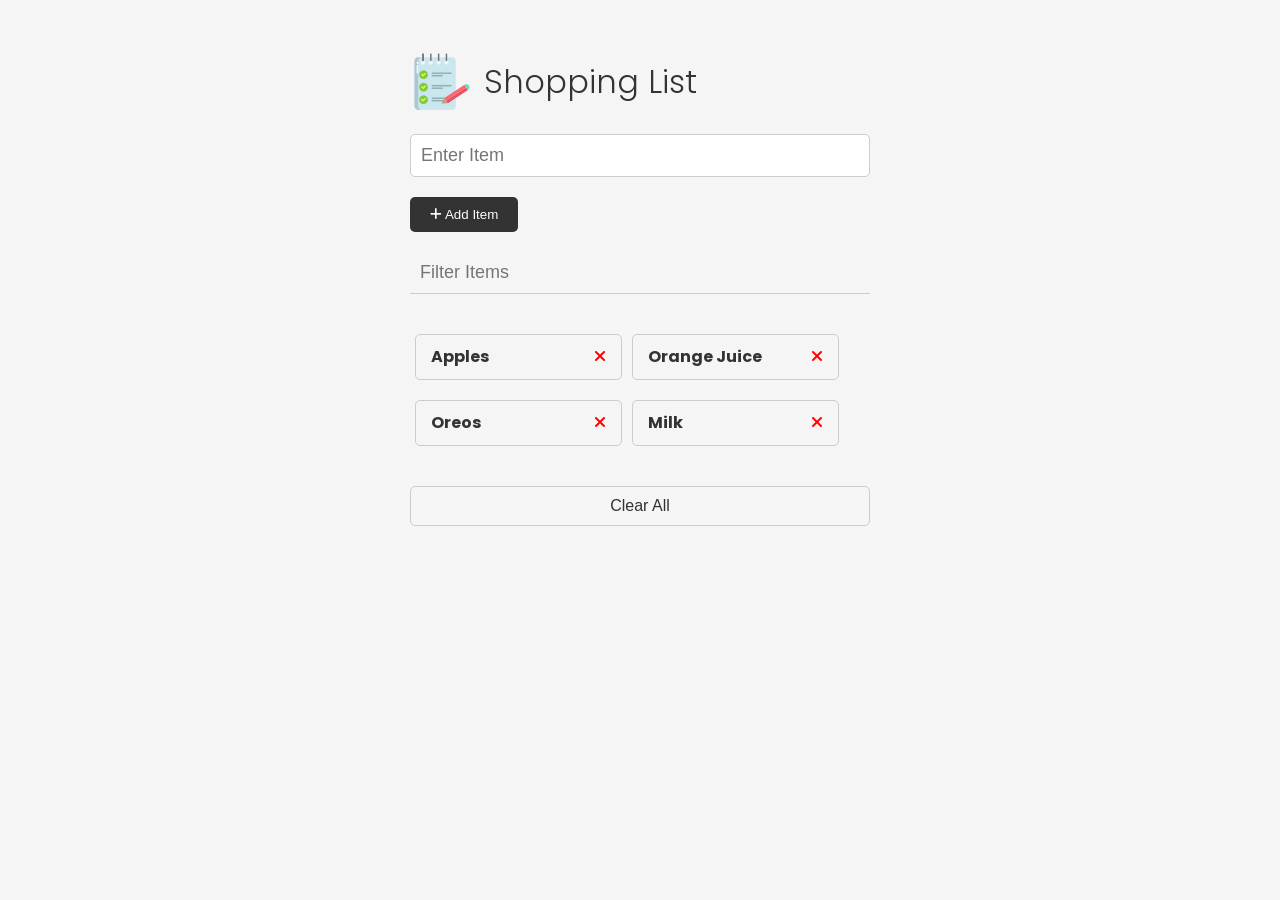
==== javascript-sandbox-start/08-shopping-list-project/index.html @ 3332b5e2 "before branching to project" ====
<!DOCTYPE html>
<html lang="en">
  <head>
    <meta charset="UTF-8" />
    <meta http-equiv="X-UA-Compatible" content="IE=edge" />
    <meta name="viewport" content="width=device-width, initial-scale=1.0" />
    <link
      rel="stylesheet"
      href="https://cdnjs.cloudflare.com/ajax/libs/font-awesome/6.1.2/css/all.min.css"
      integrity="sha512-1sCRPdkRXhBV2PBLUdRb4tMg1w2YPf37qatUFeS7zlBy7jJI8Lf4VHwWfZZfpXtYSLy85pkm9GaYVYMfw5BC1A=="
      crossorigin="anonymous"
      referrerpolicy="no-referrer"
    />
    <link rel="stylesheet" href="style.css" />
    <title>Shopping List</title>
  </head>
  <body>
    <div class="container">
      <header>
        <img src="images/note.png" alt="" />
        <h1>Shopping List</h1>
      </header>
      <form id="item-form">
        <div class="form-control">
          <input
            type="text"
            class="form-input"
            id="item-input"
            name="item"
            placeholder="Enter Item"
          />
        </div>
        <div class="form-control">
          <button type="submit" class="btn">
            <i class="fa-solid fa-plus"></i> Add Item
          </button>
        </div>
      </form>

      <div class="filter">
        <input
          type="text"
          class="form-input-filter"
          id="filter"
          placeholder="Filter Items"
        />
      </div>

      <ul id="item-list" class="items">
        <li>
          Apples
          <button class="remove-item btn-link text-red">
            <i class="fa-solid fa-xmark"></i>
          </button>
        </li>
        <li>
          Orange Juice
          <button class="remove-item btn-link text-red">
            <i class="fa-solid fa-xmark"></i>
          </button>
        </li>
        <li>
          Oreos
          <button class="remove-item btn-link text-red">
            <i class="fa-solid fa-xmark"></i>
          </button>
        </li>
        <li>
          Milk
          <button class="remove-item btn-link text-red">
            <i class="fa-solid fa-xmark"></i>
          </button>
        </li>
      </ul>

      <button id="clear" class="btn-clear">Clear All</button>
    </div>

    <script src="script.js"></script>
  </body>
</html>
---- javascript-sandbox-start/08-shopping-list-project/style.css ----
@import url('https://fonts.googleapis.com/css2?family=Poppins:wght@300;400;700&display=swap');

*,
*::before,
*::after {
  margin: 0;
  padding: 0;
  box-sizing: border-box;
}

body {
  font-family: 'Poppins', sans-serif;
  font-size: 16px;
  line-height: 1.5;
  color: #333;
  background-color: #f5f5f5;
}

header {
  display: flex;
  justify-content: flex-start;
  align-items: center;
  margin-bottom: 20px;
}

header h1 {
  font-weight: 300;
  margin-left: 10px;
}

.container {
  max-width: 500px;
  margin: 30px auto;
  padding: 20px;
}

/* Form & Input */
.form-input {
  width: 100%;
  font-size: 18px;
  margin-bottom: 20px;
  padding: 10px;
  border: 1px solid #ccc;
  border-radius: 5px;
  outline: none;
}

.form-input-filter {
  margin-top: 20px;
  width: 100%;
  font-size: 18px;
  margin-bottom: 20px;
  padding: 10px;
  border: none;
  border-bottom: 1px solid #ccc;
  background: transparent;
  outline: none;
}

/* Buttons */
.btn {
  background-color: #333;
  color: #fff;
  border: none;
  border-radius: 5px;
  padding: 10px 20px;
  cursor: pointer;
}

.btn:hover {
  background-color: #444;
}

.btn-link {
  font-size: 16px;
  background-color: transparent;
  color: #333;
  border: none;
  padding: 0;
  cursor: pointer;
}

.btn-clear {
  margin-top: 20px;
  width: 100%;
  font-size: 16px;
  background-color: transparent;
  color: #333;
  border: 1px solid #ccc;
  border-radius: 5px;
  padding: 10px 20px;
  cursor: pointer;
}

.btn-clear:hover {
  background-color: #f1f1f1;
}

.text-red {
  color: red;
}

/* Items */

.items {
  margin-top: 20px;
  display: flex;
  flex-wrap: wrap;
}

.items li {
  display: flex;
  justify-content: space-between;
  width: 45%;
  border: 1px solid #ccc;
  border-radius: 5px;
  padding: 10px 15px;
  margin: 0 5px 20px;
  font-weight: 700;
}

@media (max-width: 500px) {
  .items li {
    width: 100%;
  }
}
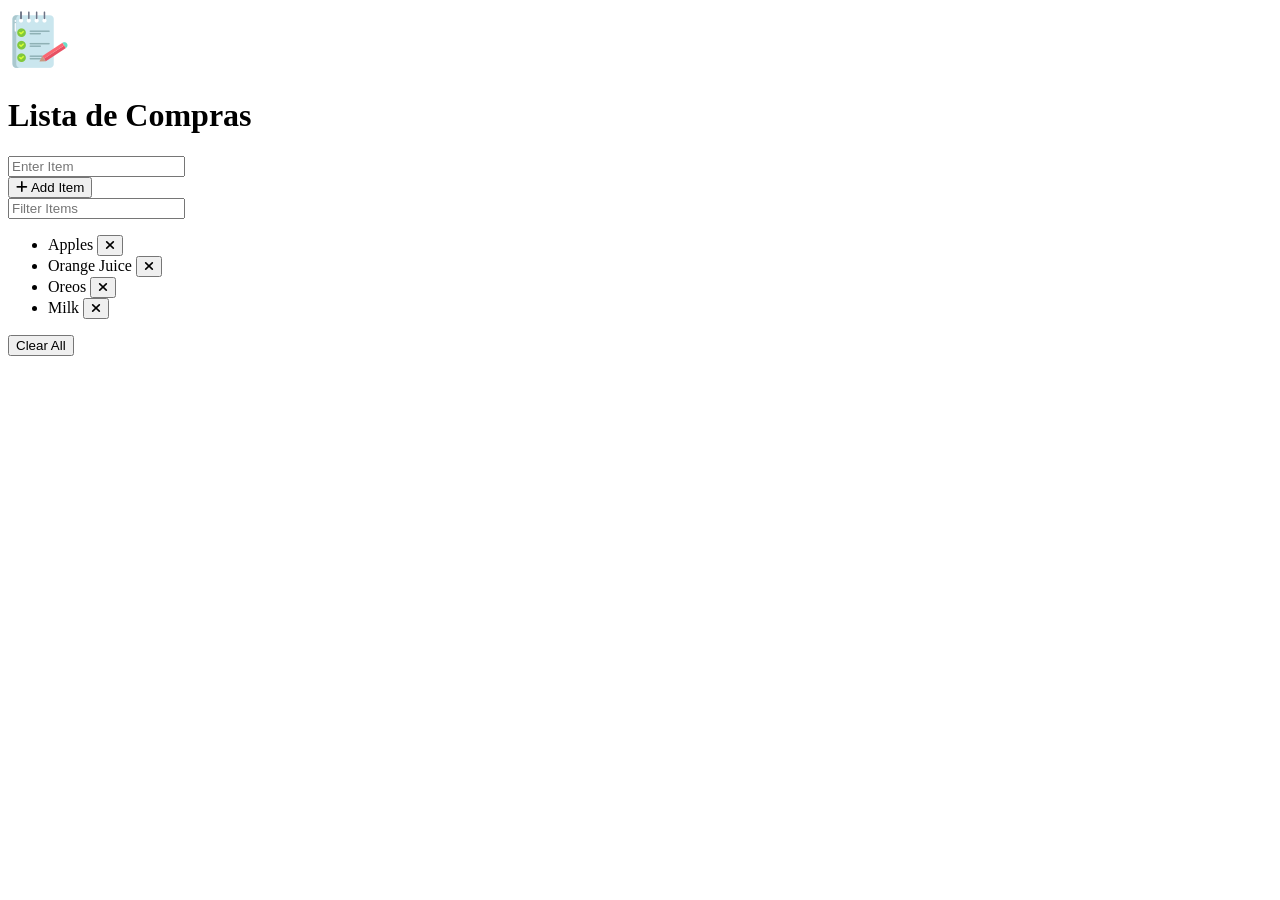
==== commit 2a66a554: "created index.html with hard coded list" ====
--- a/javascript-sandbox-start/08-shopping-list-project/index.html
+++ b/javascript-sandbox-start/08-shopping-list-project/index.html
@@ -1,81 +1,80 @@
-<!DOCTYPE html>
-<html lang="en">
-  <head>
-    <meta charset="UTF-8" />
-    <meta http-equiv="X-UA-Compatible" content="IE=edge" />
-    <meta name="viewport" content="width=device-width, initial-scale=1.0" />
-    <link
-      rel="stylesheet"
-      href="https://cdnjs.cloudflare.com/ajax/libs/font-awesome/6.1.2/css/all.min.css"
-      integrity="sha512-1sCRPdkRXhBV2PBLUdRb4tMg1w2YPf37qatUFeS7zlBy7jJI8Lf4VHwWfZZfpXtYSLy85pkm9GaYVYMfw5BC1A=="
-      crossorigin="anonymous"
-      referrerpolicy="no-referrer"
-    />
-    <link rel="stylesheet" href="style.css" />
-    <title>Shopping List</title>
-  </head>
-  <body>
-    <div class="container">
-      <header>
-        <img src="images/note.png" alt="" />
-        <h1>Shopping List</h1>
-      </header>
-      <form id="item-form">
-        <div class="form-control">
-          <input
-            type="text"
-            class="form-input"
-            id="item-input"
-            name="item"
-            placeholder="Enter Item"
-          />
-        </div>
-        <div class="form-control">
-          <button type="submit" class="btn">
-            <i class="fa-solid fa-plus"></i> Add Item
-          </button>
-        </div>
-      </form>
-
-      <div class="filter">
-        <input
-          type="text"
-          class="form-input-filter"
-          id="filter"
-          placeholder="Filter Items"
-        />
-      </div>
-
-      <ul id="item-list" class="items">
-        <li>
-          Apples
-          <button class="remove-item btn-link text-red">
-            <i class="fa-solid fa-xmark"></i>
-          </button>
-        </li>
-        <li>
-          Orange Juice
-          <button class="remove-item btn-link text-red">
-            <i class="fa-solid fa-xmark"></i>
-          </button>
-        </li>
-        <li>
-          Oreos
-          <button class="remove-item btn-link text-red">
-            <i class="fa-solid fa-xmark"></i>
-          </button>
-        </li>
-        <li>
-          Milk
-          <button class="remove-item btn-link text-red">
-            <i class="fa-solid fa-xmark"></i>
-          </button>
-        </li>
-      </ul>
-
-      <button id="clear" class="btn-clear">Clear All</button>
-    </div>
-
-    <script src="script.js"></script>
-  </body>
-</html>
+<!doctype html>
+<html lang="en">
+  <head>
+    <meta charset="UTF-8" />
+    <meta http-equiv="X-UA-Compatible" content="IE=edge" />
+    <meta name="viewport" content="width=device-width, initial-scale=1.0" />
+    <link
+      rel="stylesheet"
+      href="https://cdnjs.cloudflare.com/ajax/libs/font-awesome/6.1.2/css/all.min.css"
+      integrity="sha512-1sCRPdkRXhBV2PBLUdRb4tMg1w2YPf37qatUFeS7zlBy7jJI8Lf4VHwWfZZfpXtYSLy85pkm9GaYVYMfw5BC1A=="
+      crossorigin="anonymous"
+      referrerpolicy="no-referrer"
+    />
+    <link rel="stylesheet" href="style.css" />
+    <title>Lista de Compras</title>
+  </head>
+  <body>
+    <div class="container">
+      <header>
+        <img src="images/note.png" alt="logo" />
+        <h1>Lista de Compras</h1>
+      </header>
+
+      <form id="item-form">
+        <div class="form-control">
+          <input
+            type="text"
+            class="form-input"
+            name="item"
+            id="item-input"
+            placeholder="Enter Item"
+          />
+        </div>
+        <div class="form-control">
+          <button type="submit" class="btn">
+            <i class="fa-solid fa-plus"></i> Add Item
+          </button>
+        </div>
+      </form>
+
+      <div class="filter">
+        <input
+          type="text"
+          class="form-input-filter"
+          id="filter"
+          placeholder="Filter Items"
+        />
+      </div>
+
+      <ul id="item-list" class="items">
+        <li>
+          Apples
+          <button class="remove-item btn-link text-red">
+            <i class="fa-solid fa-xmark"></i>
+          </button>
+        </li>
+        <li>
+          Orange Juice
+          <button class="remove-item btn-link text-red">
+            <i class="fa-solid fa-xmark"></i>
+          </button>
+        </li>
+        <li>
+          Oreos
+          <button class="remove-item btn-link text-red">
+            <i class="fa-solid fa-xmark"></i>
+          </button>
+        </li>
+        <li>
+          Milk
+          <button class="remove-item btn-link text-red">
+            <i class="fa-solid fa-xmark"></i>
+          </button>
+        </li>
+      </ul>
+
+      <button id="clear" class="btn-clear">Clear All</button>
+    </div>
+  </body>
+</html>
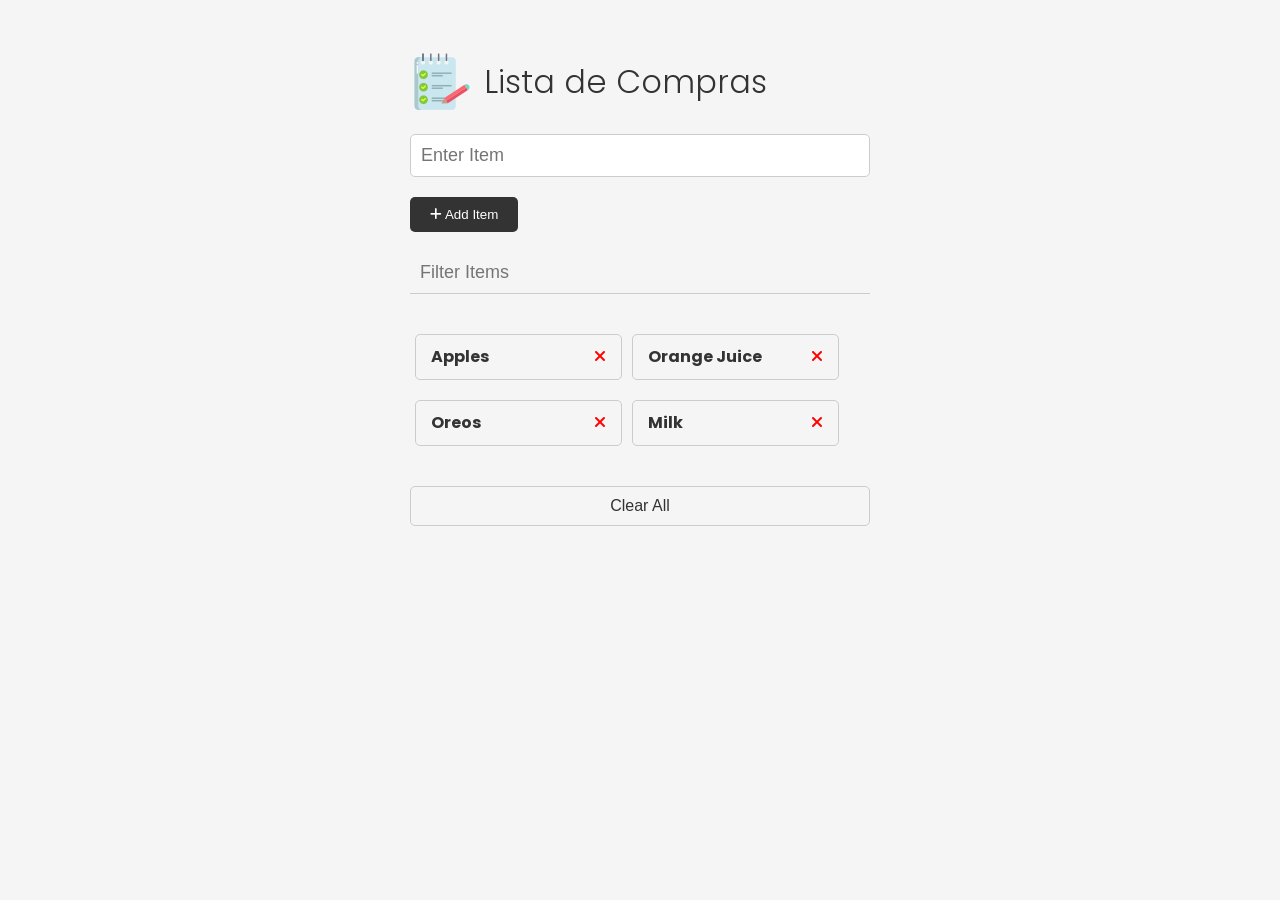
==== commit b790d45b: "creates script.js" ====
--- a/javascript-sandbox-start/08-shopping-list-project/index.html
+++ b/javascript-sandbox-start/08-shopping-list-project/index.html
@@ -12,6 +12,7 @@
       referrerpolicy="no-referrer"
     />
     <link rel="stylesheet" href="style.css" />
+    <script src="script.js" defer></script>
     <title>Lista de Compras</title>
   </head>
   <body>
--- a/javascript-sandbox-start/08-shopping-list-project/style.css
+++ b/javascript-sandbox-start/08-shopping-list-project/style.css
@@ -0,0 +1,126 @@
+@import url('https://fonts.googleapis.com/css2?family=Poppins:wght@300;400;700&display=swap');
+
+*,
+*::before,
+*::after {
+  margin: 0;
+  padding: 0;
+  box-sizing: border-box;
+}
+
+body {
+  font-family: 'Poppins', sans-serif;
+  font-size: 16px;
+  line-height: 1.5;
+  color: #333;
+  background-color: #f5f5f5;
+}
+
+header {
+  display: flex;
+  justify-content: flex-start;
+  align-items: center;
+  margin-bottom: 20px;
+}
+
+header h1 {
+  font-weight: 300;
+  margin-left: 10px;
+}
+
+.container {
+  max-width: 500px;
+  margin: 30px auto;
+  padding: 20px;
+}
+
+/* Form & Input */
+.form-input {
+  width: 100%;
+  font-size: 18px;
+  margin-bottom: 20px;
+  padding: 10px;
+  border: 1px solid #ccc;
+  border-radius: 5px;
+  outline: none;
+}
+
+.form-input-filter {
+  margin-top: 20px;
+  width: 100%;
+  font-size: 18px;
+  margin-bottom: 20px;
+  padding: 10px;
+  border: none;
+  border-bottom: 1px solid #ccc;
+  background: transparent;
+  outline: none;
+}
+
+/* Buttons */
+.btn {
+  background-color: #333;
+  color: #fff;
+  border: none;
+  border-radius: 5px;
+  padding: 10px 20px;
+  cursor: pointer;
+}
+
+.btn:hover {
+  background-color: #444;
+}
+
+.btn-link {
+  font-size: 16px;
+  background-color: transparent;
+  color: #333;
+  border: none;
+  padding: 0;
+  cursor: pointer;
+}
+
+.btn-clear {
+  margin-top: 20px;
+  width: 100%;
+  font-size: 16px;
+  background-color: transparent;
+  color: #333;
+  border: 1px solid #ccc;
+  border-radius: 5px;
+  padding: 10px 20px;
+  cursor: pointer;
+}
+
+.btn-clear:hover {
+  background-color: #f1f1f1;
+}
+
+.text-red {
+  color: red;
+}
+
+/* Items */
+
+.items {
+  margin-top: 20px;
+  display: flex;
+  flex-wrap: wrap;
+}
+
+.items li {
+  display: flex;
+  justify-content: space-between;
+  width: 45%;
+  border: 1px solid #ccc;
+  border-radius: 5px;
+  padding: 10px 15px;
+  margin: 0 5px 20px;
+  font-weight: 700;
+}
+
+@media (max-width: 500px) {
+  .items li {
+    width: 100%;
+  }
+}
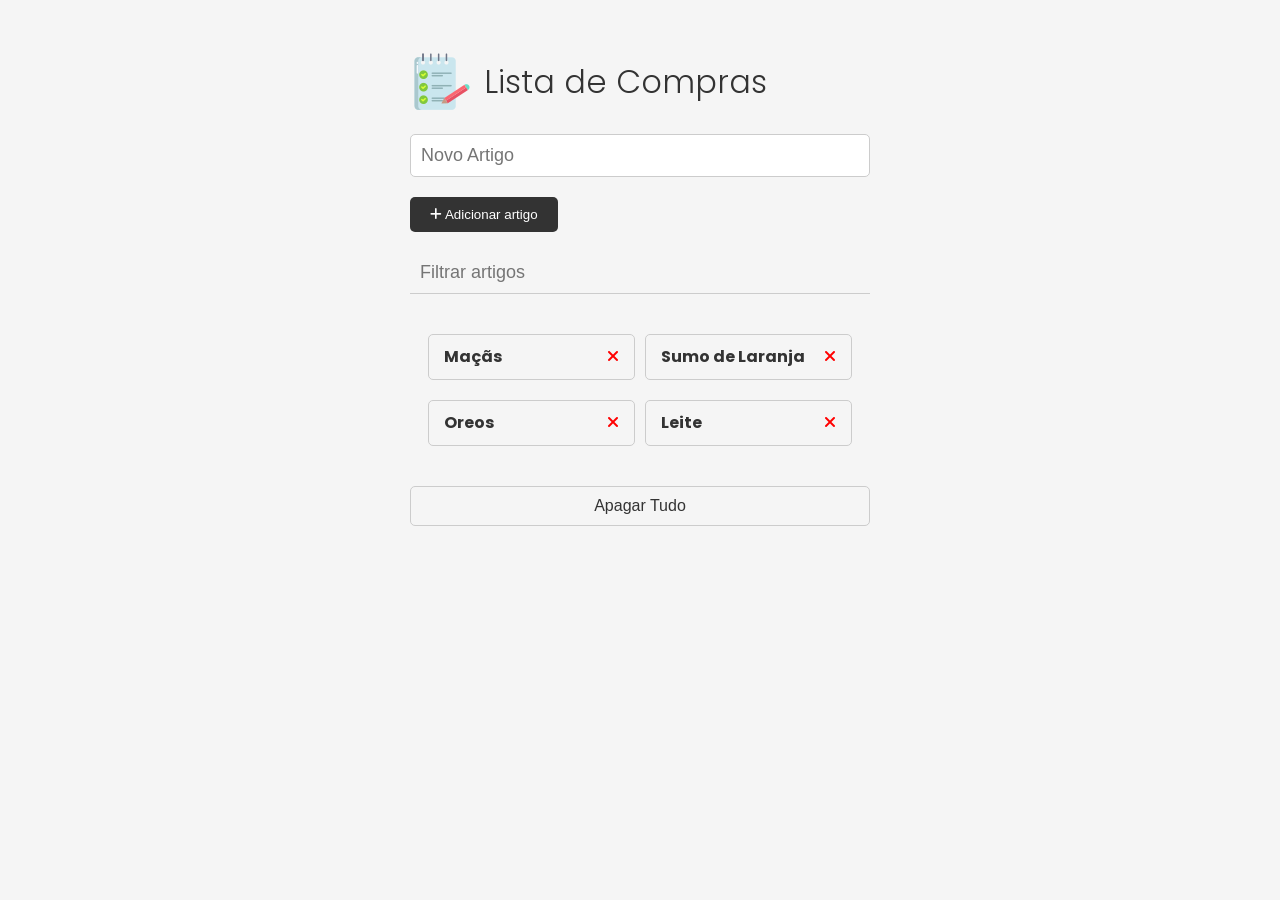
==== commit 5c0d9970: "implements single delete item and clear all" ====
--- a/javascript-sandbox-start/08-shopping-list-project/index.html
+++ b/javascript-sandbox-start/08-shopping-list-project/index.html
@@ -29,12 +29,12 @@
             class="form-input"
             name="item"
             id="item-input"
-            placeholder="Enter Item"
+            placeholder="Novo Artigo"
           />
         </div>
         <div class="form-control">
           <button type="submit" class="btn">
-            <i class="fa-solid fa-plus"></i> Add Item
+            <i class="fa-solid fa-plus"></i> Adicionar artigo
           </button>
         </div>
       </form>
@@ -44,19 +44,19 @@
           type="text"
           class="form-input-filter"
           id="filter"
-          placeholder="Filter Items"
+          placeholder="Filtrar artigos"
         />
       </div>
 
       <ul id="item-list" class="items">
         <li>
-          Apples
+          Maçãs
           <button class="remove-item btn-link text-red">
             <i class="fa-solid fa-xmark"></i>
           </button>
         </li>
         <li>
-          Orange Juice
+          Sumo de Laranja
           <button class="remove-item btn-link text-red">
             <i class="fa-solid fa-xmark"></i>
           </button>
@@ -68,14 +68,14 @@
           </button>
         </li>
         <li>
-          Milk
+          Leite
           <button class="remove-item btn-link text-red">
             <i class="fa-solid fa-xmark"></i>
           </button>
         </li>
       </ul>
 
-      <button id="clear" class="btn-clear">Clear All</button>
+      <button id="clear" class="btn-clear">Apagar Tudo</button>
     </div>
   </body>
 </html>
--- a/javascript-sandbox-start/08-shopping-list-project/style.css
+++ b/javascript-sandbox-start/08-shopping-list-project/style.css
@@ -106,6 +106,7 @@
   margin-top: 20px;
   display: flex;
   flex-wrap: wrap;
+  justify-content: center;
 }
 
 .items li {
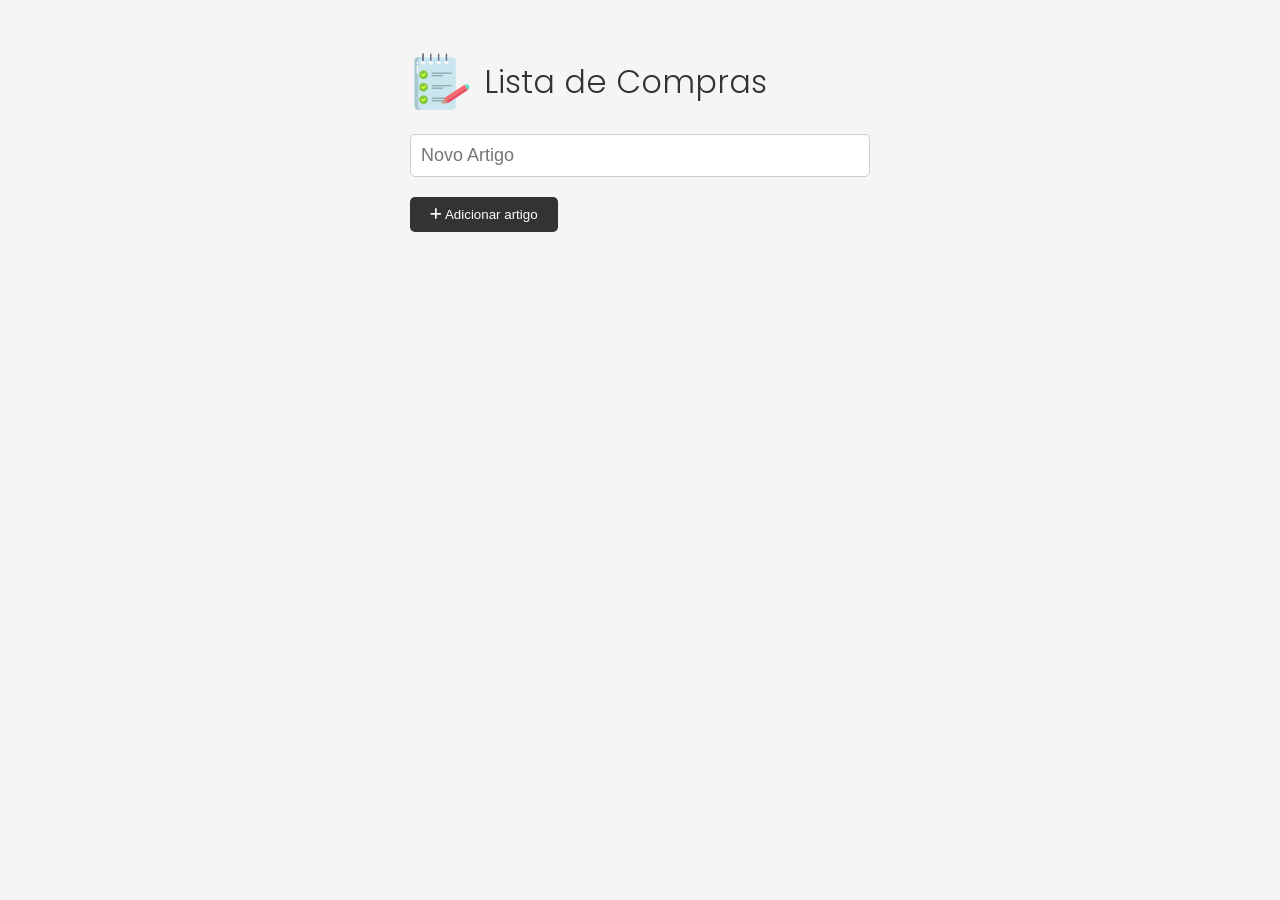
==== commit 7e3199fd: "implements check state for UI" ====
--- a/javascript-sandbox-start/08-shopping-list-project/index.html
+++ b/javascript-sandbox-start/08-shopping-list-project/index.html
@@ -49,7 +49,7 @@
       </div>
 
       <ul id="item-list" class="items">
-        <li>
+        <!-- <li>
           Maçãs
           <button class="remove-item btn-link text-red">
             <i class="fa-solid fa-xmark"></i>
@@ -72,7 +72,7 @@
           <button class="remove-item btn-link text-red">
             <i class="fa-solid fa-xmark"></i>
           </button>
-        </li>
+        </li> -->
       </ul>
 
       <button id="clear" class="btn-clear">Apagar Tudo</button>
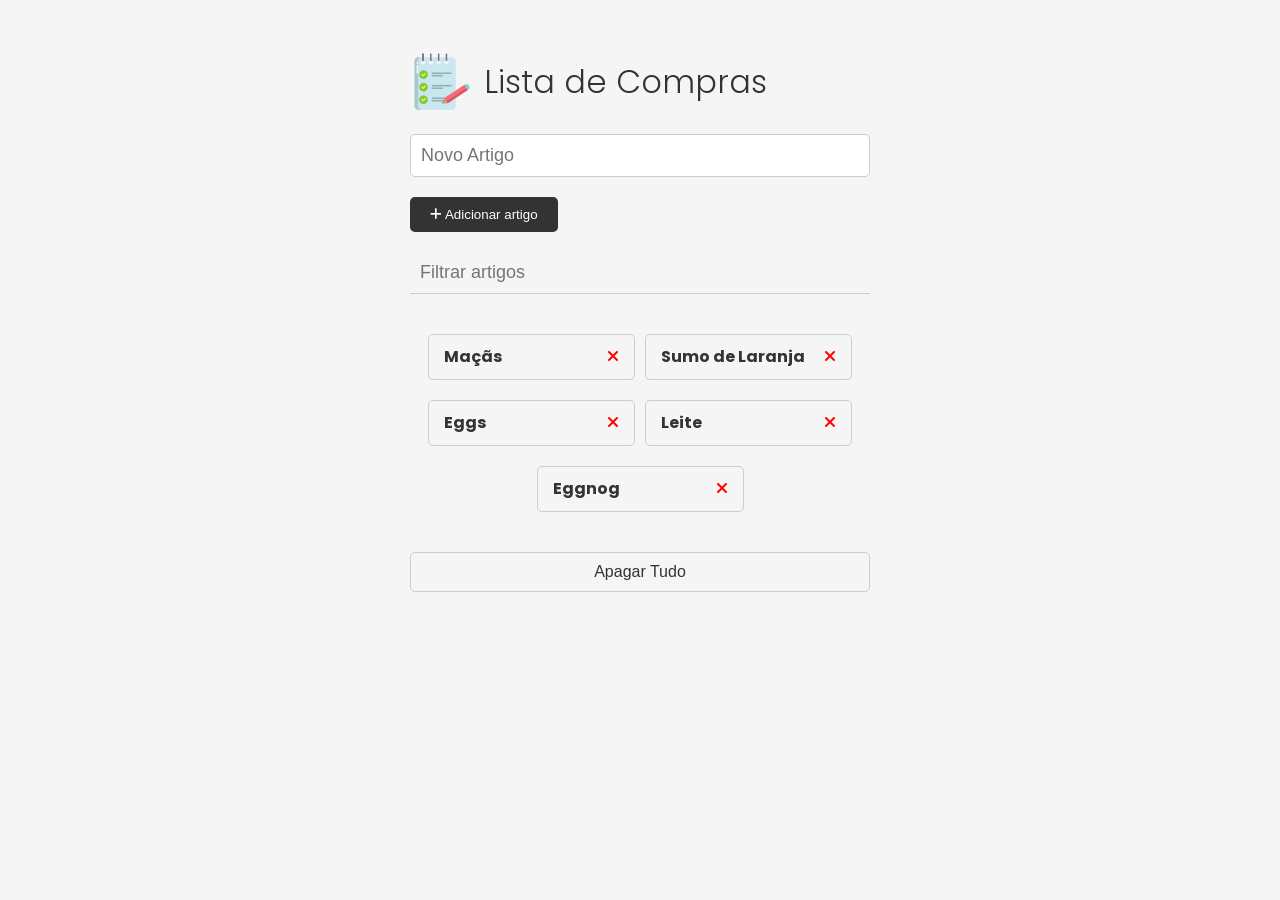
==== commit 6c3fb2b2: "implements filtering of items" ====
--- a/javascript-sandbox-start/08-shopping-list-project/index.html
+++ b/javascript-sandbox-start/08-shopping-list-project/index.html
@@ -49,7 +49,7 @@
       </div>
 
       <ul id="item-list" class="items">
-        <!-- <li>
+        <li>
           Maçãs
           <button class="remove-item btn-link text-red">
             <i class="fa-solid fa-xmark"></i>
@@ -62,7 +62,7 @@
           </button>
         </li>
         <li>
-          Oreos
+          Eggs
           <button class="remove-item btn-link text-red">
             <i class="fa-solid fa-xmark"></i>
           </button>
@@ -72,7 +72,13 @@
           <button class="remove-item btn-link text-red">
             <i class="fa-solid fa-xmark"></i>
           </button>
-        </li> -->
+        </li>
+        <li>
+          Eggnog
+          <button class="remove-item btn-link text-red">
+            <i class="fa-solid fa-xmark"></i>
+          </button>
+        </li>
       </ul>
 
       <button id="clear" class="btn-clear">Apagar Tudo</button>
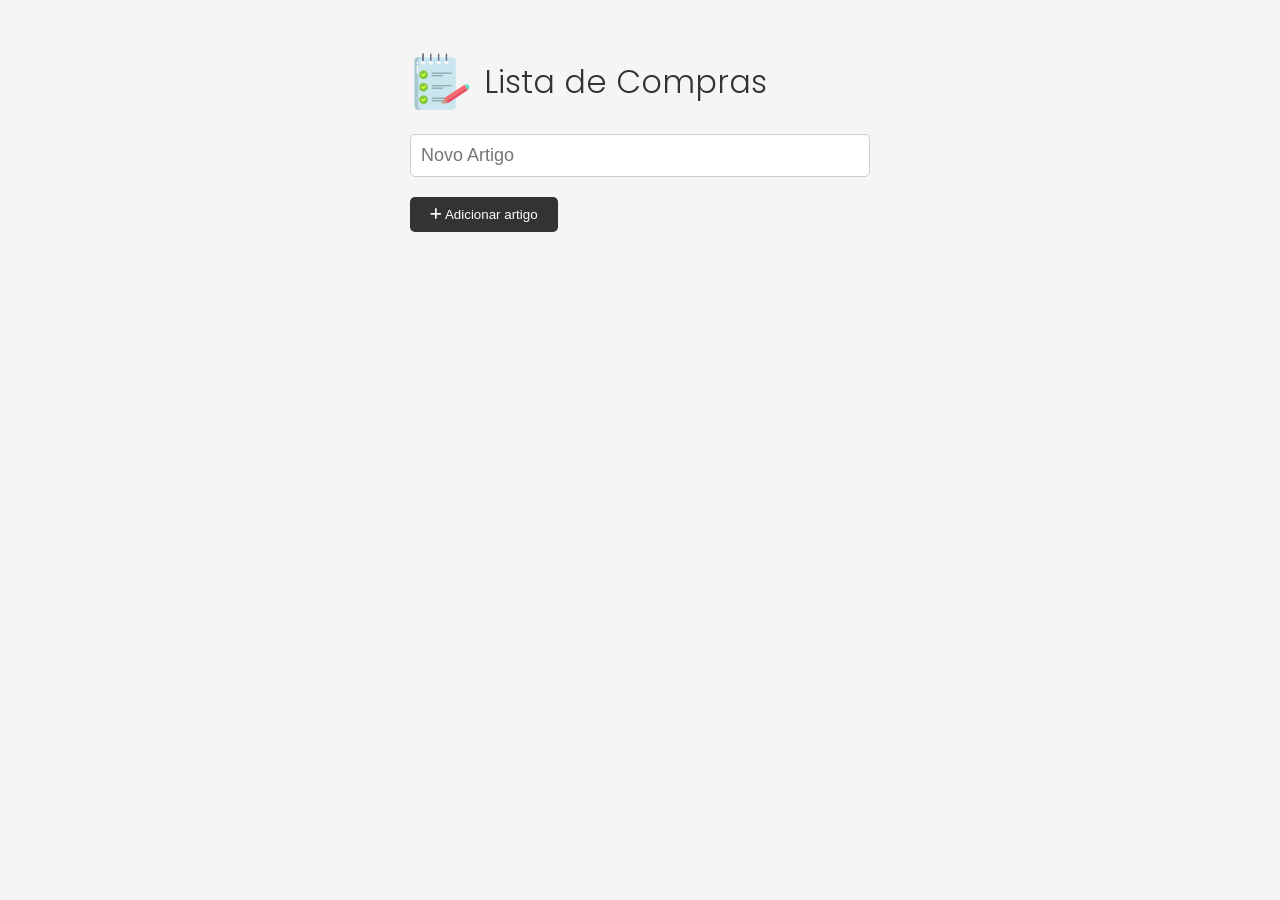
==== commit 51a9832f: "implements localstorage" ====
--- a/javascript-sandbox-start/08-shopping-list-project/index.html
+++ b/javascript-sandbox-start/08-shopping-list-project/index.html
@@ -49,7 +49,7 @@
       </div>
 
       <ul id="item-list" class="items">
-        <li>
+        <!-- <li>
           Maçãs
           <button class="remove-item btn-link text-red">
             <i class="fa-solid fa-xmark"></i>
@@ -78,7 +78,7 @@
           <button class="remove-item btn-link text-red">
             <i class="fa-solid fa-xmark"></i>
           </button>
-        </li>
+        </li> -->
       </ul>
 
       <button id="clear" class="btn-clear">Apagar Tudo</button>
